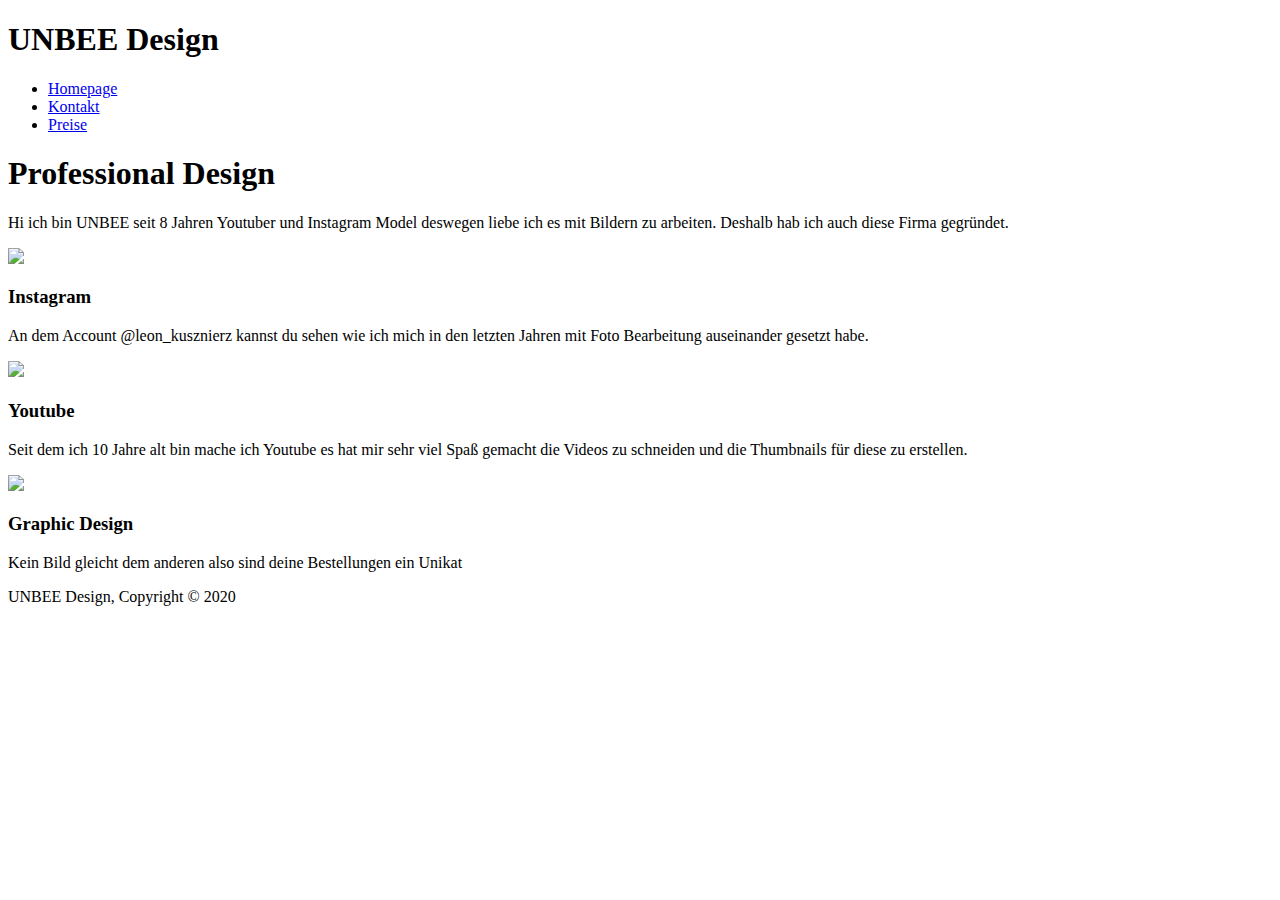
==== index.html @ 6d23c0fb "Add files via upload" ====
<!DOCTYPE html>
<html>
  <head>
    <meta charset="utf-8">
    <meta name="description" content="Affordable and professional design">
	  <meta name="keywords" content="design, affordable design, professional design">
  	<meta name="author" content="UNBEE">
    <title>Acme Web Deisgn | Welcome</title>
    <link rel="stylesheet" href="./css/style.css">
  </head>
  <body>
    <header>
      <div class="container">
        <div id="branding">
          <h1><span class="highlight">UNBEE</span> Design</h1>
        </div>
        <nav>
          <ul>
            <li class="current"><a href="index.html">Homepage</a></li>
            <li><a href="Contact.html">Kontakt</a></li>
            <li><a href="preise.html">Preise</a></li>
          </ul>
        </nav>
      </div>
    </header>

    <section id="showcase">
      <div class="container">
        <h1> Professional Design</h1>
        <p>Hi ich bin UNBEE seit 8 Jahren Youtuber und Instagram Model deswegen liebe ich es mit Bildern zu arbeiten. Deshalb hab ich auch diese Firma gegründet.</p>
      
      </div>
    </section>

    <section id="boxes">
      <div class="container">
        <div class="box">
          <img src="./img/COLLAGE.jpg">
          <h3>Instagram</h3>
          <p>An dem Account @leon_kusznierz kannst du sehen wie ich mich in den letzten Jahren mit Foto Bearbeitung auseinander gesetzt habe. </p>
        </div>
        <div class="box">
          <img src="./img/flaaqmc.png">
          <h3>Youtube</h3>
          <p>Seit dem ich 10 Jahre alt bin mache ich Youtube es hat mir sehr viel Spaß gemacht die Videos zu schneiden und die Thumbnails für diese zu erstellen.</p>
        </div>
        <div class="box">
          <img src="./img/logo_brush.png">
          <h3>Graphic Design</h3>
          <p> Kein Bild gleicht dem anderen also sind deine Bestellungen ein Unikat </p>
        </div>
      </div>
    </section>

    <footer>
      <p>UNBEE      Design, Copyright &copy; 2020</p>
    </footer>
  </body>
</html>
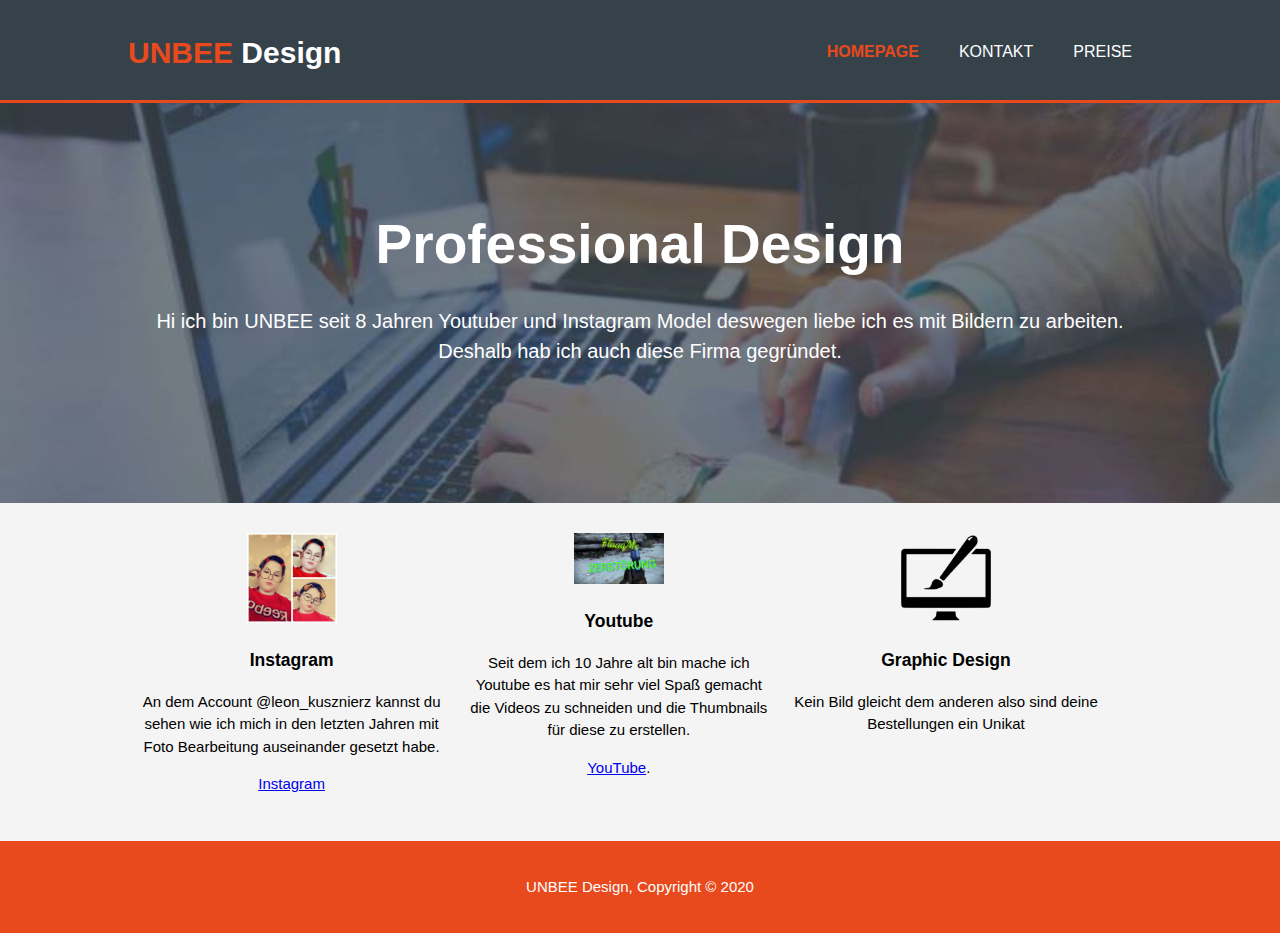
==== commit 19a5ddf6: "style.css are updated" ====
--- a/index.html
+++ b/index.html
@@ -1,12 +1,12 @@
-<!DOCTYPE html>
-<html>
+<!DOCTYPE HTML>
+<html> 
   <head>
     <meta charset="utf-8">
     <meta name="description" content="Affordable and professional design">
 	  <meta name="keywords" content="design, affordable design, professional design">
   	<meta name="author" content="UNBEE">
-    <title>Acme Web Deisgn | Welcome</title>
-    <link rel="stylesheet" href="./css/style.css">
+    <title>UNBEE Deisgn | Welcome</title>
+    <link rel="stylesheet" href="style.css">
   </head>
   <body>
     <header>
@@ -27,7 +27,9 @@
     <section id="showcase">
       <div class="container">
         <h1> Professional Design</h1>
-        <p>Hi ich bin UNBEE seit 8 Jahren Youtuber und Instagram Model deswegen liebe ich es mit Bildern zu arbeiten. Deshalb hab ich auch diese Firma gegründet.</p>
+        <p>
+        
+       Hi ich bin UNBEE seit 8 Jahren Youtuber und Instagram Model deswegen liebe ich es mit Bildern zu arbeiten. Deshalb hab ich auch diese Firma gegründet. </p>
       
       </div>
     </section>
@@ -35,17 +37,19 @@
     <section id="boxes">
       <div class="container">
         <div class="box">
-          <img src="./img/COLLAGE.jpg">
+          <img src="./COLLAGE.jpg">
           <h3>Instagram</h3>
           <p>An dem Account @leon_kusznierz kannst du sehen wie ich mich in den letzten Jahren mit Foto Bearbeitung auseinander gesetzt habe. </p>
+          <p><a href="https://www.instagram.com/leon_kusznierz/"> Instagram</a></p>
         </div>
         <div class="box">
-          <img src="./img/flaaqmc.png">
+          <img src="./flaaqmc.png">
           <h3>Youtube</h3>
           <p>Seit dem ich 10 Jahre alt bin mache ich Youtube es hat mir sehr viel Spaß gemacht die Videos zu schneiden und die Thumbnails für diese zu erstellen.</p>
+          <p> <a href="https://m.youtube.com/channel/UCTZEi5Hbl5JxVnEYMCrKVIQ"> YouTube</a>.</p>
         </div>
         <div class="box">
-          <img src="./img/logo_brush.png">
+          <img src="./logo_brush.png">
           <h3>Graphic Design</h3>
           <p> Kein Bild gleicht dem anderen also sind deine Bestellungen ein Unikat </p>
         </div>
@@ -56,4 +60,5 @@
       <p>UNBEE      Design, Copyright &copy; 2020</p>
     </footer>
   </body>
+  
 </html>
--- a/style.css
+++ b/style.css
@@ -0,0 +1,207 @@
+body{
+  font: 15px/1.5 Arial, Helvetica,sans-serif;
+  padding:0;
+  margin:0;
+  background-color:#f4f4f4;
+}
+
+/* Global */
+.container{
+  width:80%;
+  margin:auto;
+  overflow:hidden;
+}
+
+ul{
+  margin:0;
+  padding:0;
+}
+
+.button_1{
+  height:38px;
+  background:#e8491d;
+  border:0;
+  padding-left: 20px;
+  padding-right:20px;
+  color:#ffffff;
+}
+
+.dark{
+  padding:15px;
+  background:#35424a;
+  color:#ffffff;
+  margin-top:10px;
+  margin-bottom:10px;
+}
+
+/* Header **/
+header{
+  background:#35424a;
+  color:#ffffff;
+  padding-top:30px;
+  min-height:70px;
+  border-bottom:#e8491d 3px solid;
+}
+
+header a{
+  color:#ffffff;
+  text-decoration:none;
+  text-transform: uppercase;
+  font-size:16px;
+}
+
+header li{
+  float:left;
+  display:inline;
+  padding: 0 20px 0 20px;
+}
+
+header #branding{
+  float:left;
+}
+
+header #branding h1{
+  margin:0;
+}
+
+header nav{
+  float:right;
+  margin-top:10px;
+}
+
+header .highlight, header .current a{
+  color:#e8491d;
+  font-weight:bold;
+}
+
+header a:hover{
+  color:#cccccc;
+  font-weight:bold;
+}
+
+/* Showcase */
+#showcase{
+  min-height:400px;
+  background:url('../showcase.jpg') no-repeat;
+  background-position: center;
+  background-size: cover;
+  text-align:center;
+  color:#ffffff;
+}
+
+#showcase h1{
+  margin-top:100px;
+  font-size:55px;
+  margin-bottom:10px;
+}
+
+#showcase p{
+  font-size:20px;
+}
+
+/* Newsletter */
+#newsletter{
+  padding:15px;
+  color:#ffffff;
+  background:#35424a
+}
+
+#newsletter h1{
+  float:left;
+}
+
+#newsletter form {
+  float:right;
+  margin-top:15px;
+}
+
+#newsletter input[type="email"]{
+  padding:4px;
+  height:25px;
+  width:250px;
+}
+
+/* Boxes */
+#boxes{
+  margin-top:20px;
+}
+
+#boxes .box{
+  float:left;
+  text-align: center;
+  width:30%;
+  padding:10px;
+}
+
+#boxes .box img{
+  width:90px;
+}
+
+/* Sidebar */
+aside#sidebar{
+  float:right;
+  width:30%;
+  margin-top:10px;
+}
+
+aside#sidebar .quote input, aside#sidebar .quote textarea{
+  width:90%;
+  padding:5px;
+}
+
+/* Main-col */
+article#main-col{
+  float:left;
+  width:65%;
+}
+
+/* Services */
+ul#services li{
+  list-style: none;
+  padding:20px;
+  border: #cccccc solid 1px;
+  margin-bottom:5px;
+  background:#e6e6e6;
+}
+
+footer{
+  padding:20px;
+  margin-top:20px;
+  color:#ffffff;
+  background-color:#e8491d;
+  text-align: center;
+}
+
+/* Media Queries */
+@media(max-width: 768px){
+  header #branding,
+  header nav,
+  header nav li,
+  #newsletter h1,
+  #newsletter form,
+  #boxes .box,
+  article#main-col,
+  aside#sidebar{
+    float:none;
+    text-align:center;
+    width:100%;
+  }
+
+  header{
+    padding-bottom:20px;
+  }
+
+  #showcase h1{
+    margin-top:40px;
+  }
+
+  #newsletter button, .quote button{
+    display:block;
+    width:100%;
+  }
+
+  #newsletter form input[type="email"], .quote input, .quote textarea{
+    width:100%;
+    margin-bottom:5px;
+  }
+}
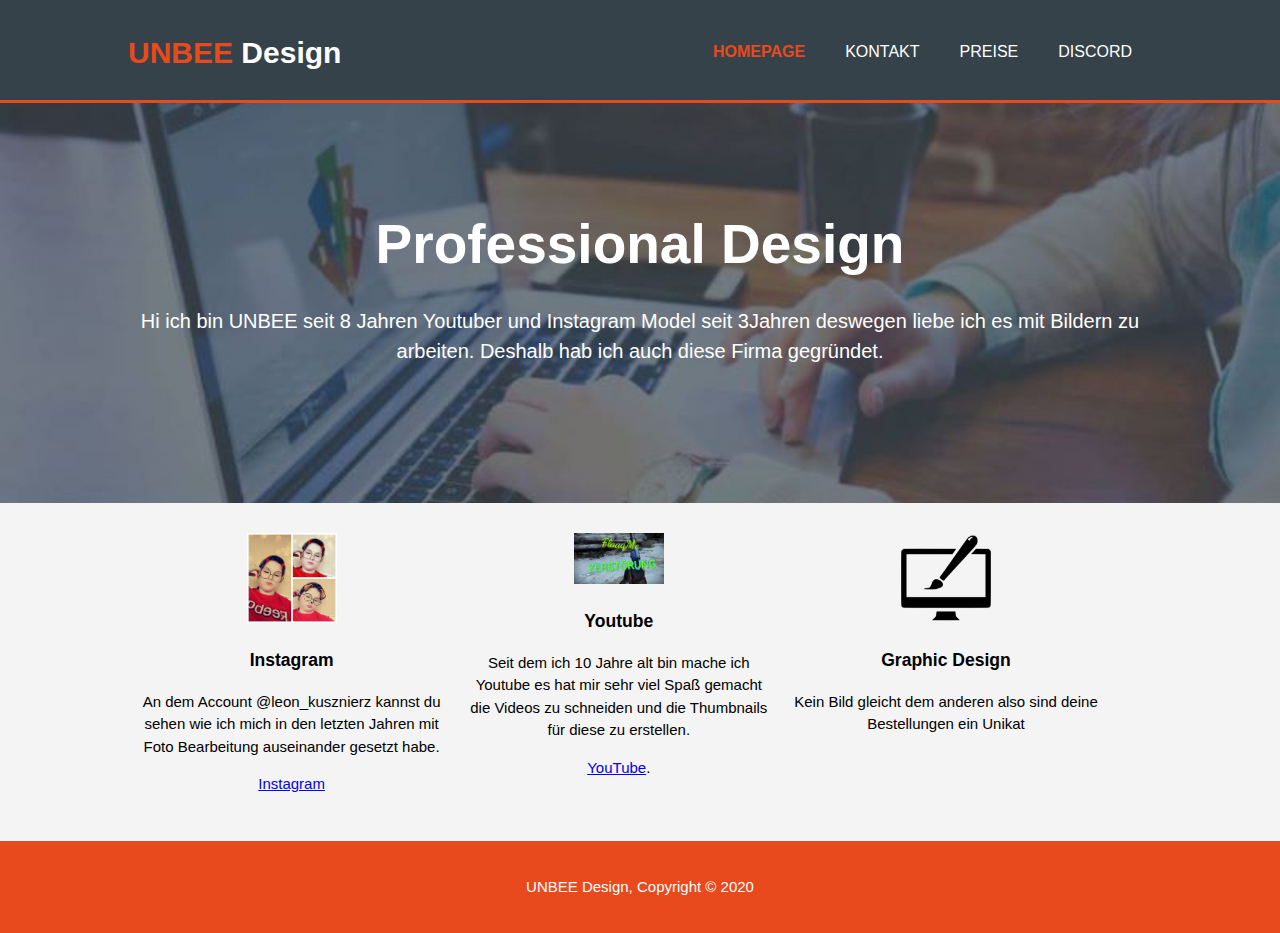
==== commit b4979f4e: "Update" ====
--- a/index.html
+++ b/index.html
@@ -1,12 +1,40 @@
 <!DOCTYPE HTML>
-<html> 
+<html>
   <head>
     <meta charset="utf-8">
-    <meta name="description" content="Affordable and professional design">
-	  <meta name="keywords" content="design, affordable design, professional design">
+    <meta name="description" content="Kostengünstiges Desing">
+	  <meta name="keywords" content="Desing", "kostengünstiger Desinger">
   	<meta name="author" content="UNBEE">
-    <title>UNBEE Deisgn | Welcome</title>
+    <title>UNBEE Desing | Welcome</title>
     <link rel="stylesheet" href="style.css">
+    <!-- Chatra {literal} -->
+<script>
+    (function(d, w, c) {
+        w.ChatraID = 'xzH7owCibj7rPdmdg';
+        var s = d.createElement('script');
+        w[c] = w[c] || function() {
+            (w[c].q = w[c].q || []).push(arguments);
+        };
+        s.async = true;
+        s.src = 'https://call.chatra.io/chatra.js';
+        if (d.head) d.head.appendChild(s);
+    })(document, window, 'Chatra');
+</script>
+<!-- /Chatra {/literal} -->
+    <!-- Yeps {literal} -->
+<script>
+    (function (y, e, p) {
+        e.YepsID = 'rdycaJzDTgATK4Twd';
+        var s = y.createElement('script');
+        e[p] = e[p] || function() {
+            (e[p].q = e[p].q || []).push(arguments);
+        };
+        s.async = true;
+        s.src = 'https://widget.yeps.io/yeps.js';
+        if (y.head) y.head.appendChild(s);
+    })(document, window, 'Yeps');
+</script>
+<!-- /Yeps {/literal} -->
   </head>
   <body>
     <header>
@@ -19,6 +47,7 @@
             <li class="current"><a href="index.html">Homepage</a></li>
             <li><a href="Contact.html">Kontakt</a></li>
             <li><a href="preise.html">Preise</a></li>
+            <li><a href="https://lldv.net/unbee">Discord</a></li>
           </ul>
         </nav>
       </div>
@@ -29,7 +58,7 @@
         <h1> Professional Design</h1>
         <p>
         
-       Hi ich bin UNBEE seit 8 Jahren Youtuber und Instagram Model deswegen liebe ich es mit Bildern zu arbeiten. Deshalb hab ich auch diese Firma gegründet. </p>
+       Hi ich bin UNBEE seit 8 Jahren Youtuber und Instagram Model seit 3Jahren  deswegen liebe ich es mit Bildern zu arbeiten. Deshalb hab ich auch diese Firma gegründet. </p>
       
       </div>
     </section>
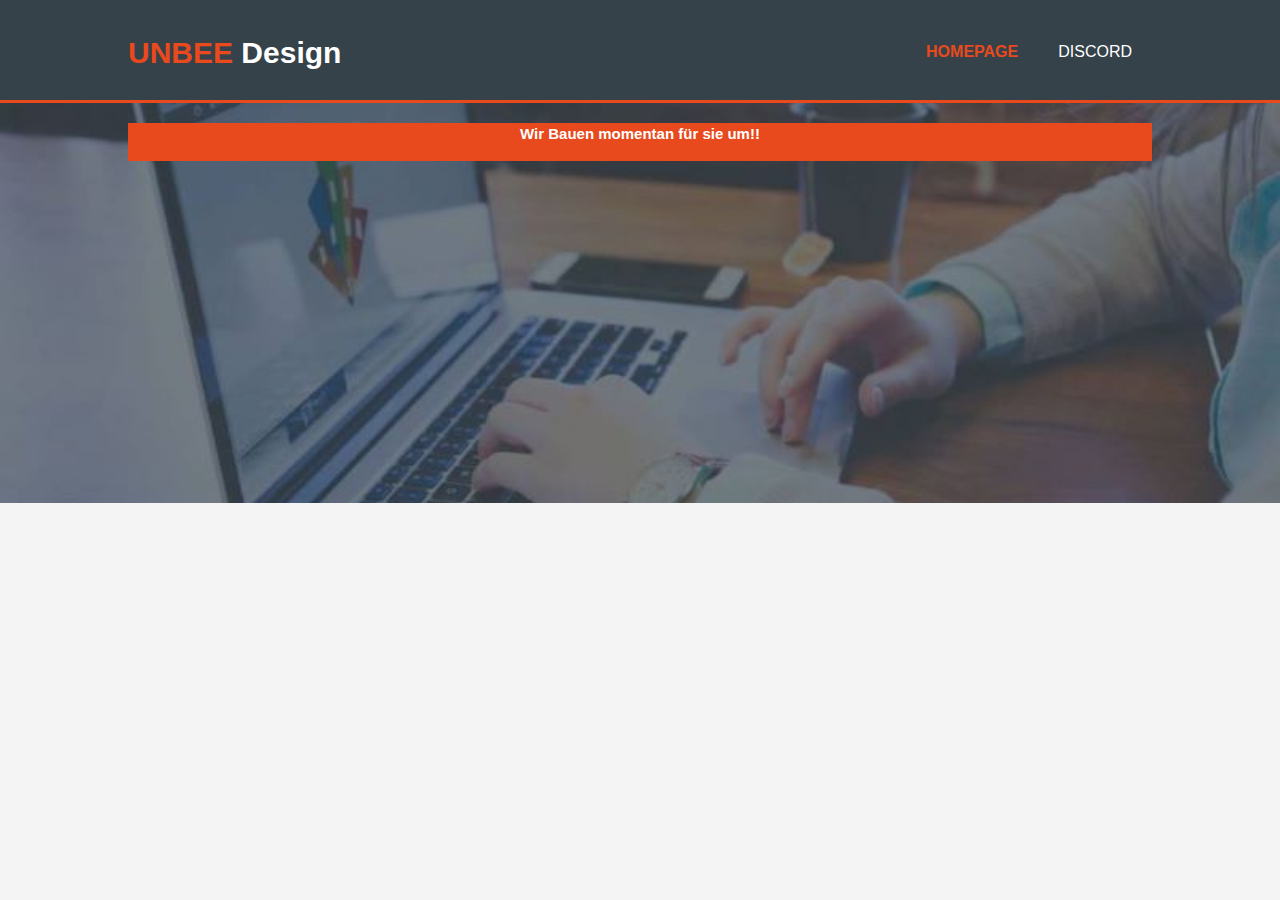
==== commit 5b719076: "Reconstruction" ====
--- a/index.html
+++ b/index.html
@@ -1,93 +1,36 @@
-<!DOCTYPE HTML>
+<!DOCTYPE html>
 <html>
   <head>
     <meta charset="utf-8">
-    <meta name="description" content="Kostengünstiges Desing">
-	  <meta name="keywords" content="Desing", "kostengünstiger Desinger">
-  	<meta name="author" content="UNBEE">
-    <title>UNBEE Desing | Welcome</title>
-    <link rel="stylesheet" href="style.css">
-    <!-- Chatra {literal} -->
-<script>
-    (function(d, w, c) {
-        w.ChatraID = 'xzH7owCibj7rPdmdg';
-        var s = d.createElement('script');
-        w[c] = w[c] || function() {
-            (w[c].q = w[c].q || []).push(arguments);
-        };
-        s.async = true;
-        s.src = 'https://call.chatra.io/chatra.js';
-        if (d.head) d.head.appendChild(s);
-    })(document, window, 'Chatra');
-</script>
-<!-- /Chatra {/literal} -->
-    <!-- Yeps {literal} -->
-<script>
-    (function (y, e, p) {
-        e.YepsID = 'rdycaJzDTgATK4Twd';
-        var s = y.createElement('script');
-        e[p] = e[p] || function() {
-            (e[p].q = e[p].q || []).push(arguments);
-        };
-        s.async = true;
-        s.src = 'https://widget.yeps.io/yeps.js';
-        if (y.head) y.head.appendChild(s);
-    })(document, window, 'Yeps');
-</script>
-<!-- /Yeps {/literal} -->
+    <meta name="description" content="Affordable and professional design">
+	  <meta name="keywords" content=" design, affordable  design, professional  design">
+  	<meta name="author" content="Leon Kusznierz">
+    <title>UNBEE Design | Services</title>
+    <link rel="stylesheet" href="./style.css">
   </head>
   <body>
     <header>
       <div class="container">
         <div id="branding">
-          <h1><span class="highlight">UNBEE</span> Design</h1>
+          <h1><span class="highlight">UNBEE</span>  Design</h1>
         </div>
         <nav>
           <ul>
+        
             <li class="current"><a href="index.html">Homepage</a></li>
-            <li><a href="Contact.html">Kontakt</a></li>
-            <li><a href="preise.html">Preise</a></li>
-            <li><a href="https://lldv.net/unbee">Discord</a></li>
+<li><a href="https://lldv.net/unbee">Discord</a></a></li>
+            
+       
           </ul>
         </nav>
       </div>
     </header>
-
-    <section id="showcase">
+   <section id="showcase">
       <div class="container">
-        <h1> Professional Design</h1>
-        <p>
-        
-       Hi ich bin UNBEE seit 8 Jahren Youtuber und Instagram Model seit 3Jahren  deswegen liebe ich es mit Bildern zu arbeiten. Deshalb hab ich auch diese Firma gegründet. </p>
       
-      </div>
-    </section>
-
-    <section id="boxes">
-      <div class="container">
-        <div class="box">
-          <img src="./COLLAGE.jpg">
-          <h3>Instagram</h3>
-          <p>An dem Account @leon_kusznierz kannst du sehen wie ich mich in den letzten Jahren mit Foto Bearbeitung auseinander gesetzt habe. </p>
-          <p><a href="https://www.instagram.com/leon_kusznierz/"> Instagram</a></p>
-        </div>
-        <div class="box">
-          <img src="./flaaqmc.png">
-          <h3>Youtube</h3>
-          <p>Seit dem ich 10 Jahre alt bin mache ich Youtube es hat mir sehr viel Spaß gemacht die Videos zu schneiden und die Thumbnails für diese zu erstellen.</p>
-          <p> <a href="https://m.youtube.com/channel/UCTZEi5Hbl5JxVnEYMCrKVIQ"> YouTube</a>.</p>
-        </div>
-        <div class="box">
-          <img src="./logo_brush.png">
-          <h3>Graphic Design</h3>
-          <p> Kein Bild gleicht dem anderen also sind deine Bestellungen ein Unikat </p>
-        </div>
-      </div>
-    </section>
-
-    <footer>
+        <p><p><div class="button_1">
+<p><h4> Wir Bauen momentan für sie um!!</h4></p></p>
+       <footer>
       <p>UNBEE      Design, Copyright &copy; 2020</p>
     </footer>
-  </body>
-  
 </html>
